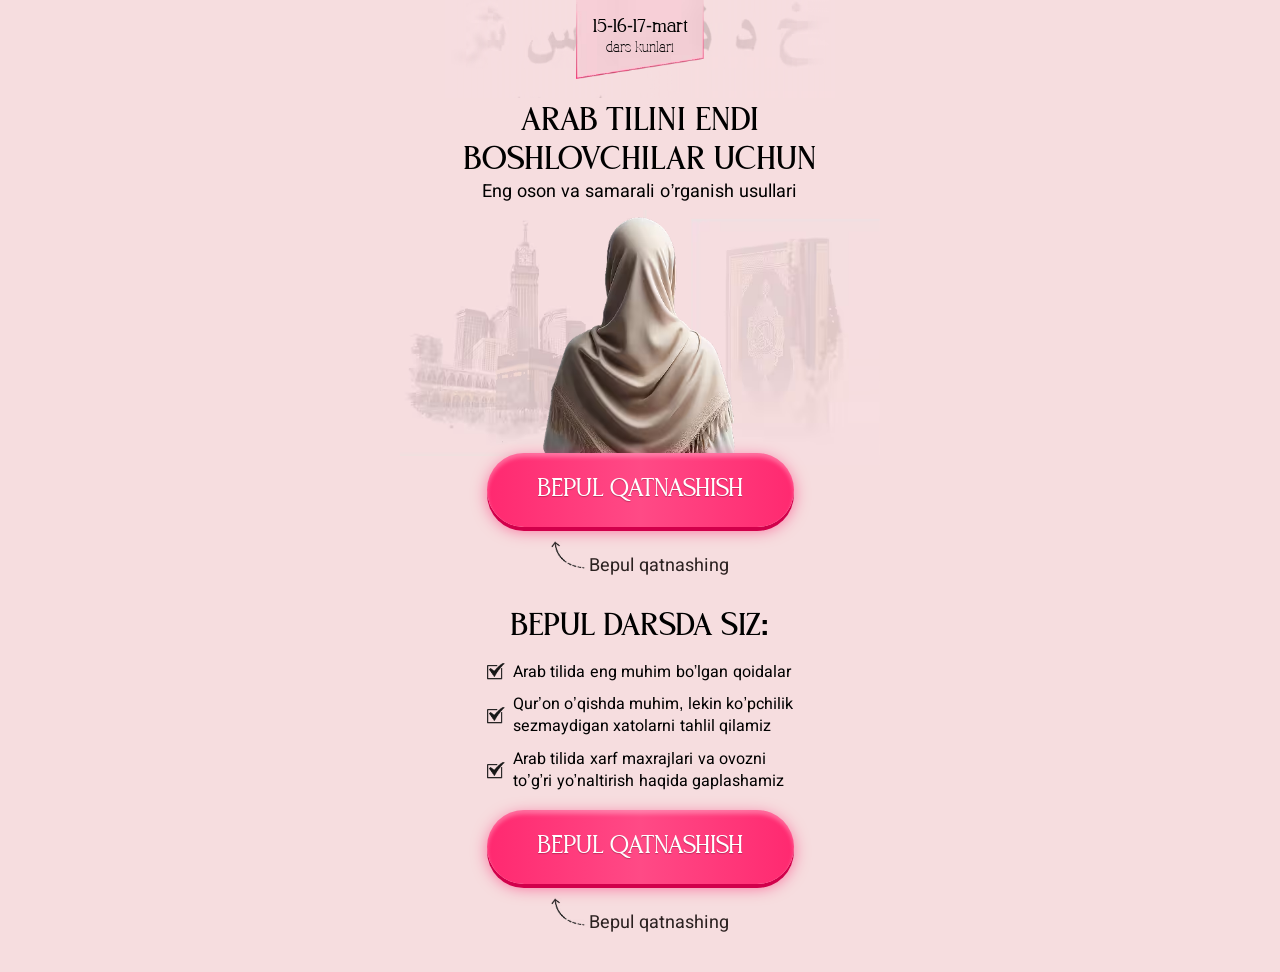
==== a/index.html @ 6b5affec "push" ====
<!DOCTYPE html>
<html lang="uz">

<head>
    <meta charset="UTF-8" />
    <meta name="viewport" content="width=device-width, initial-scale=1.0" />
    <title>Hafsa</title>
    <style>
  *{margin:0;padding:0;box-sizing:border-box}html, body{overflow-x:hidden}body{background-color:#F6DDDF}.skip-link{position:absolute;left:-9999px;top:auto}.skip-link:focus{left:10px;top:10px;background:#000;color:#fff;padding:10px;z-index:9999;border-radius:10px}.container{max-width:440px;width:100%;margin:0 auto;padding:10px 10px 0;padding-top:0;display:flex;flex-direction:column;align-items:center;position:relative;z-index:21;font-family:sans-serif}.top__bg{position:absolute;top:0}.header{gap:4px;display:flex;flex-direction:column;align-items:center;padding:19px 12px 12px 13px;margin-bottom:35px;position:relative;z-index:10;max-width:128px}.header img{position:absolute;top:0}.header__box{display:flex;flex-direction:column;gap:4px;align-items:center;position:relative;z-index:32;gap:5px}.header__text{font-family:"TT Northem Mini Edition" , sans-serif;font-weight:400;font-size:18px;line-height:100%}.header__time{font-family:"TT Northem Mini Edition" , sans-serif;font-weight:100;font-size:14px;line-height:100%}.title{font-family:"TT Northem Mini Edition" , sans-serif;font-weight:600;font-size:clamp(26.5px, 7.3vw, 31px);line-height:125%;text-align:center;text-transform:uppercase;width:100%}.text{font-family:Heebo, sans-serif;font-weight:400;font-size:clamp(16px, 5vw, 18px);line-height:120%;text-align:center;margin-bottom:13px}.expert__img{max-width:197px;width:100%;height:auto;margin-bottom:-28px;position:relative;z-index:1}.bg{position:absolute;top:210px}.event__btn{text-decoration:none;cursor:pointer;max-width:307px;width:100%;display:flex;align-items:center;justify-content:center;border:none;background:linear-gradient(90deg, #FF2970 0%, #FF4A86 50%, #FF2970 100%);box-shadow:0px 4px 0px 0px #D1004B, 0px 4px 4px 0px #FFFFFF4D inset, 0px 4px 15px 0px #FF005C80;border-radius:50px;padding:25px 0;height:74px;z-index:20;font-family:"TT Northem Mini Edition" , sans-serif;color:#fff;text-shadow:0px 1px 1px #00000040;font-weight:700;font-size:24px;line-height:100%;text-align:center;text-transform:uppercase}.arrow{display:flex;align-items:end;justify-content:end}.arrow img{margin-bottom:5px}.arrow__title{font-family:Heebo, sans-serif;font-size:18px;font-weight:400;line-height:100%;color:#2B2120}
    </style>

    <link rel="stylesheet" href="./css/main.css" media="print" onload="this.media='all'">
    <noscript>
        <link rel="stylesheet" href="./css/main.css">
    </noscript>
</head>

<body>
    <main id="main-content">
        <div class="wrapper">

            <div class="container">

                <div class="header">
                    <div class="header__box">
                        <p class="header__text">15-16-17-mart</p>
                        <p class="header__time">dars kunlari</p>
                    </div>
                    <img src="./images/header-img.avif" loading="lazy" decoding="async" width="128" height="79" alt="">
                </div>
                <img class="top__bg" src="./images/top-img.avif" loading="lazy" decoding="async" width="390" height="98"
                    alt="top bg">
                <h1 class="title">
                    Arab tilini endi <br>
                    boshlovchilar uchun
                </h1>

                <p class="text">Eng oson va samarali o’rganish usullari</p>

                <img src="./images/speaker.avif" alt="Speaker rasmi" class="expert__img" decoding="async" width="197"
                    height="266" loading="lazy">
                <img src="./images/bg.avif" class="bg" loading="lazy" decoding="async" width="480" height="255"
                    alt="bg">

                <a class="event__btn registerBtn" style="margin-bottom:14px;" href="https://t.me/+UDB96qFnebFjMGU6">
                    Bepul qatnashish
                </a>

                <div class="arrow" style="margin-bottom:20px;">
                    <img src="./images/arrow.avif" width="38" height="29" loading="lazy" decoding="async" alt="Arrow">
                    <p class="arrow__title">Bepul qatnashing</p>
                </div>

                <h2 class="event__list__title">Bepul darsda siz:</h2>

                <ul class="event__list">
                    <li class="event__list__item">
                        <div class="event__list__item__number">
                            <img src="./images/verfiy.png" alt="verify" width="18" height="17" decoding="async"
                                loading="lazy">
                        </div>
                        <p class="event__list__item__text">
                            Arab tilida eng muhim bo’lgan qoidalar
                        </p>
                    </li>
                    <li class="event__list__item">
                        <div class="event__list__item__number">
                            <img src="./images/verfiy.png" alt="verify" width="18" height="17" decoding="async"
                                loading="lazy">
                        </div>
                        <p class="event__list__item__text">
                            Qur’on o’qishda muhim, lekin ko’pchilik <br> sezmaydigan xatolarni tahlil qilamiz
                        </p>
                    </li>
                    <li class="event__list__item">
                        <div class="event__list__item__number">
                            <img src="./images/verfiy.png" alt="verify" width="18" height="17" decoding="async"
                                loading="lazy">
                        </div>
                        <p class="event__list__item__text">
                            Arab tilida xarf maxrajlari va ovozni <br> to’g’ri yo’naltirish haqida gaplashamiz
                        </p>
                    </li>
                </ul>

                <a class="event__btn registerBtn" style="margin-bottom:14px;" href="https://t.me/+UDB96qFnebFjMGU6">
                    Bepul qatnashish
                </a>

                <div class="arrow" style="margin-bottom: 40px;">
                    <img src="./images/arrow.avif" width="38" height="29" loading="lazy" decoding="async" alt="arrow">
                    <p class="arrow__title">Bepul qatnashing</p>
                </div>
            </div>
        </div>
    </main>

    <script defer>
        document.addEventListener("DOMContentLoaded", (() => { document.querySelectorAll(".registerBtn").forEach((e => { e.addEventListener("click", (() => { "function" == typeof fbq && fbq("track", "CompleteRegistration") })) })) }));
    </script>
    <!-- Meta Pixel Code -->
    <script defer>
        !function (f, b, e, v, n, t, s) {
            if (f.fbq) return; n = f.fbq = function () {
                n.callMethod ?
                n.callMethod.apply(n, arguments) : n.queue.push(arguments)
            };
            if (!f._fbq) f._fbq = n; n.push = n; n.loaded = !0; n.version = '2.0';
            n.queue = []; t = b.createElement(e); t.async = !0;
            t.src = v; s = b.getElementsByTagName(e)[0];
            s.parentNode.insertBefore(t, s)
        }(window, document, 'script',
            'https://connect.facebook.net/en_US/fbevents.js');
        fbq('init', '1442631190853671');
        fbq('track', 'PageView');
    </script>
    <noscript><img height="1" width="1" style="display:none"
            src="https://www.facebook.com/tr?id=1442631190853671&ev=PageView&noscript=1" /></noscript>
    <!-- End Meta Pixel Code -->
</body>

</html>
---- a/css/main.css ----
@font-face{font-family:"TT Northem Mini Edition";src:url( "../font/subset-font.woff2" ) format( "woff2" );font-weight:700;font-display:swap}@font-face{font-family:"Heebo";src:url( "../font/Heebo-Regular-subset.woff2" ) format( "woff2" );font-weight:400;font-display:swap}@font-face{font-family:"TT Northem Mini Edition";src:url( "../font/TTNorthemMiniEdition-Regular-BF68dba0524d25d.woff2" ) format( "woff2" );font-weight:400;font-display:swap}@font-face{font-family:"TT Northem Mini Edition";src:url( "../font/TTNorthemMiniEdition-SemiBold-subset.woff2" ) format( "woff2" );font-weight:600;font-display:swap}@font-face{font-family:"TT Northem Mini Edition";src:url( "../font/TTNorthemMiniEdition-Thin-BF68dba053def6c.woff2" ) format( "woff2" );font-weight:100;font-display:swap}html, body{overflow-x:hidden}.event__list__title{font-family:"TT Northem Mini Edition" , sans-serif;font-weight:600;font-size:30px;line-height:120%;text-align:center;text-transform:uppercase;padding-top:14px;margin-bottom:16px}.event__list{max-width:371px;display:grid;grid-template:1fr;gap:10px;list-style:none;display:flex;flex-direction:column;justify-content:center;margin-bottom:17px}.event__list__item{display:flex;align-items:center;gap:8px;overflow:hidden}.event__list__item__number{display:flex;align-items:center;justify-content:center;flex-shrink:0}.event__list__item__text{font-family:Heebo, sans-serif;font-size:clamp(13px, 4.5vw, 16px);line-height:140%;font-weight:400}
---- a/css/main.css ----
@font-face{font-family:"TT Northem Mini Edition";src:url( "../font/subset-font.woff2" ) format( "woff2" );font-weight:700;font-display:swap}@font-face{font-family:"Heebo";src:url( "../font/Heebo-Regular-subset.woff2" ) format( "woff2" );font-weight:400;font-display:swap}@font-face{font-family:"TT Northem Mini Edition";src:url( "../font/TTNorthemMiniEdition-Regular-BF68dba0524d25d.woff2" ) format( "woff2" );font-weight:400;font-display:swap}@font-face{font-family:"TT Northem Mini Edition";src:url( "../font/TTNorthemMiniEdition-SemiBold-subset.woff2" ) format( "woff2" );font-weight:600;font-display:swap}@font-face{font-family:"TT Northem Mini Edition";src:url( "../font/TTNorthemMiniEdition-Thin-BF68dba053def6c.woff2" ) format( "woff2" );font-weight:100;font-display:swap}html, body{overflow-x:hidden}.event__list__title{font-family:"TT Northem Mini Edition" , sans-serif;font-weight:600;font-size:30px;line-height:120%;text-align:center;text-transform:uppercase;padding-top:14px;margin-bottom:16px}.event__list{max-width:371px;display:grid;grid-template:1fr;gap:10px;list-style:none;display:flex;flex-direction:column;justify-content:center;margin-bottom:17px}.event__list__item{display:flex;align-items:center;gap:8px;overflow:hidden}.event__list__item__number{display:flex;align-items:center;justify-content:center;flex-shrink:0}.event__list__item__text{font-family:Heebo, sans-serif;font-size:clamp(13px, 4.5vw, 16px);line-height:140%;font-weight:400}
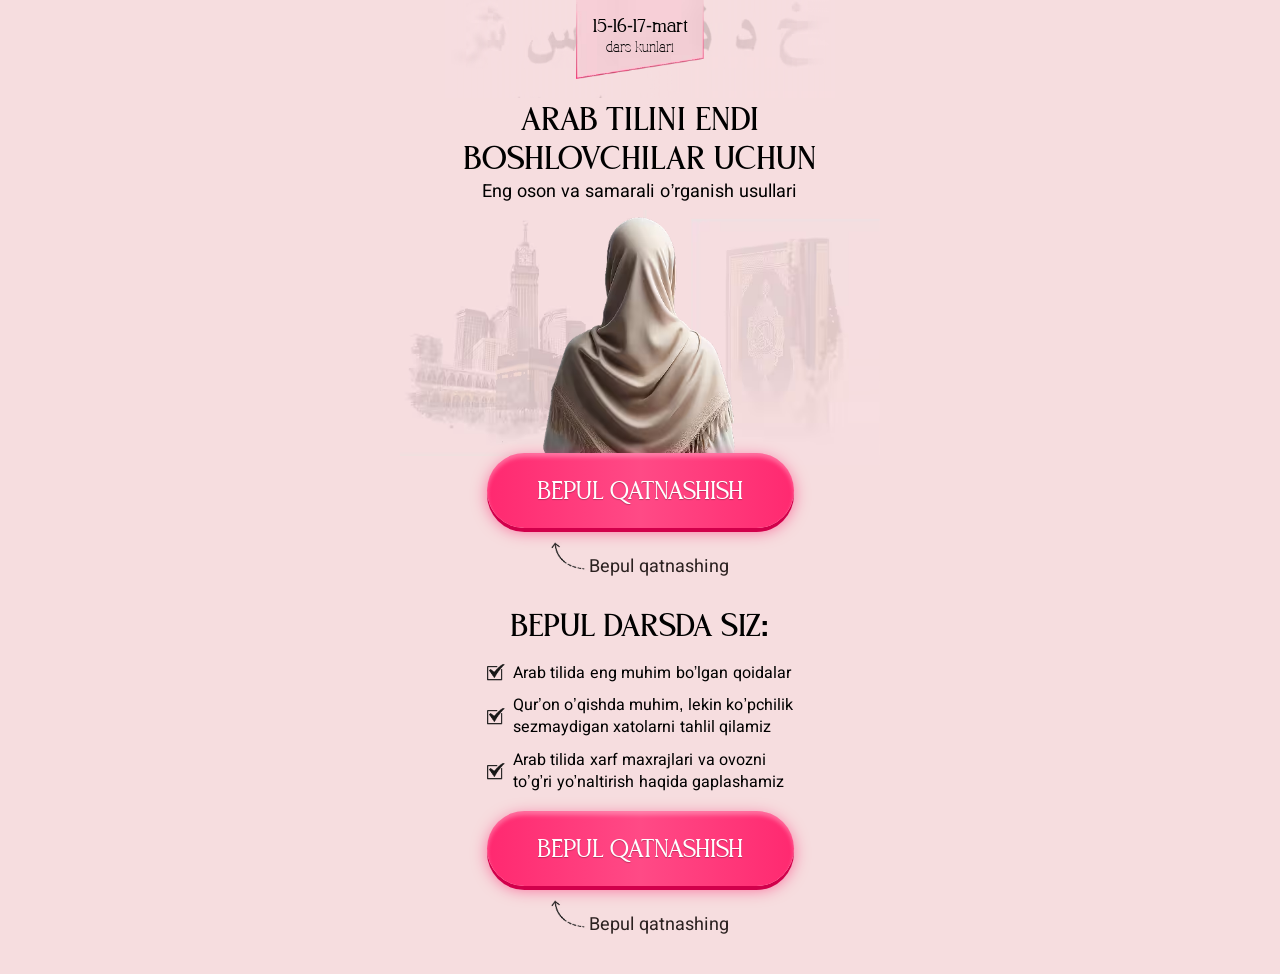
==== commit 13d492b9: "push" ====
--- a/a/index.html
+++ b/a/index.html
@@ -6,7 +6,7 @@
     <meta name="viewport" content="width=device-width, initial-scale=1.0" />
     <title>Hafsa</title>
     <style>
-  *{margin:0;padding:0;box-sizing:border-box}html, body{overflow-x:hidden}body{background-color:#F6DDDF}.skip-link{position:absolute;left:-9999px;top:auto}.skip-link:focus{left:10px;top:10px;background:#000;color:#fff;padding:10px;z-index:9999;border-radius:10px}.container{max-width:440px;width:100%;margin:0 auto;padding:10px 10px 0;padding-top:0;display:flex;flex-direction:column;align-items:center;position:relative;z-index:21;font-family:sans-serif}.top__bg{position:absolute;top:0}.header{gap:4px;display:flex;flex-direction:column;align-items:center;padding:19px 12px 12px 13px;margin-bottom:35px;position:relative;z-index:10;max-width:128px}.header img{position:absolute;top:0}.header__box{display:flex;flex-direction:column;gap:4px;align-items:center;position:relative;z-index:32;gap:5px}.header__text{font-family:"TT Northem Mini Edition" , sans-serif;font-weight:400;font-size:18px;line-height:100%}.header__time{font-family:"TT Northem Mini Edition" , sans-serif;font-weight:100;font-size:14px;line-height:100%}.title{font-family:"TT Northem Mini Edition" , sans-serif;font-weight:600;font-size:clamp(26.5px, 7.3vw, 31px);line-height:125%;text-align:center;text-transform:uppercase;width:100%}.text{font-family:Heebo, sans-serif;font-weight:400;font-size:clamp(16px, 5vw, 18px);line-height:120%;text-align:center;margin-bottom:13px}.expert__img{max-width:197px;width:100%;height:auto;margin-bottom:-28px;position:relative;z-index:1}.bg{position:absolute;top:210px}.event__btn{text-decoration:none;cursor:pointer;max-width:307px;width:100%;display:flex;align-items:center;justify-content:center;border:none;background:linear-gradient(90deg, #FF2970 0%, #FF4A86 50%, #FF2970 100%);box-shadow:0px 4px 0px 0px #D1004B, 0px 4px 4px 0px #FFFFFF4D inset, 0px 4px 15px 0px #FF005C80;border-radius:50px;padding:25px 0;height:74px;z-index:20;font-family:"TT Northem Mini Edition" , sans-serif;color:#fff;text-shadow:0px 1px 1px #00000040;font-weight:700;font-size:24px;line-height:100%;text-align:center;text-transform:uppercase}.arrow{display:flex;align-items:end;justify-content:end}.arrow img{margin-bottom:5px}.arrow__title{font-family:Heebo, sans-serif;font-size:18px;font-weight:400;line-height:100%;color:#2B2120}
+      *{margin:0;padding:0;box-sizing:border-box}html, body{overflow-x:hidden}body{background-color:#F6DDDF}.skip-link{position:absolute;left:-9999px;top:auto}.skip-link:focus{left:10px;top:10px;background:#000;color:#fff;padding:10px;z-index:9999;border-radius:10px}.container{max-width:440px;width:100%;margin:0 auto;padding:10px 10px 0;padding-top:0;display:flex;flex-direction:column;align-items:center;position:relative;z-index:21;font-family:sans-serif}.top__bg{position:absolute;top:0}.header{gap:4px;display:flex;flex-direction:column;align-items:center;padding:19px 12px 12px 13px;margin-bottom:35px;position:relative;z-index:10;max-width:128px}.header img{position:absolute;top:0}.header__box{display:flex;flex-direction:column;gap:4px;align-items:center;position:relative;z-index:32;gap:5px}.header__text{font-family:"TT Northem Mini Edition" , sans-serif;font-weight:400;font-size:18px;line-height:100%}.header__time{font-family:"TT Northem Mini Edition" , sans-serif;font-weight:100;font-size:14px;line-height:100%}.title{font-family:"TT Northem Mini Edition" , sans-serif;font-weight:600;font-size:clamp(26.5px, 7.3vw, 31px);line-height:125%;text-align:center;text-transform:uppercase;width:100%}.text{font-family:Heebo, sans-serif;font-weight:400;font-size:clamp(16px, 5vw, 18px);line-height:120%;text-align:center;margin-bottom:13px}.expert__img{max-width:197px;width:100%;height:auto;margin-bottom:-28px;position:relative;z-index:1}.bg{position:absolute;top:210px}.event__btn{text-decoration:none;cursor:pointer;max-width:307px;width:100%;display:flex;align-items:center;justify-content:center;border:none;background:linear-gradient(90deg, #FF2970 0%, #FF4A86 50%, #FF2970 100%);box-shadow:0px 4px 0px 0px #D1004B, 0px 4px 4px 0px #FFFFFF4D inset, 0px 4px 15px 0px #FF005C80;border-radius:50px;padding-top:28px;padding-bottom:23px;z-index:20;font-family:"TT Northem Mini Edition" , sans-serif;color:#fff;text-shadow:0px 1px 1px #00000040;font-weight:700;font-size:24px;line-height:100%;text-align:center;text-transform:uppercase}.arrow{display:flex;align-items:end;justify-content:end}.arrow img{margin-bottom:5px}.arrow__title{font-family:Heebo, sans-serif;font-size:18px;font-weight:400;line-height:100%;color:#2B2120}
     </style>
 
     <link rel="stylesheet" href="./css/main.css" media="print" onload="this.media='all'">
@@ -103,7 +103,7 @@
         !function (f, b, e, v, n, t, s) {
             if (f.fbq) return; n = f.fbq = function () {
                 n.callMethod ?
-                n.callMethod.apply(n, arguments) : n.queue.push(arguments)
+                    n.callMethod.apply(n, arguments) : n.queue.push(arguments)
             };
             if (!f._fbq) f._fbq = n; n.push = n; n.loaded = !0; n.version = '2.0';
             n.queue = []; t = b.createElement(e); t.async = !0;
